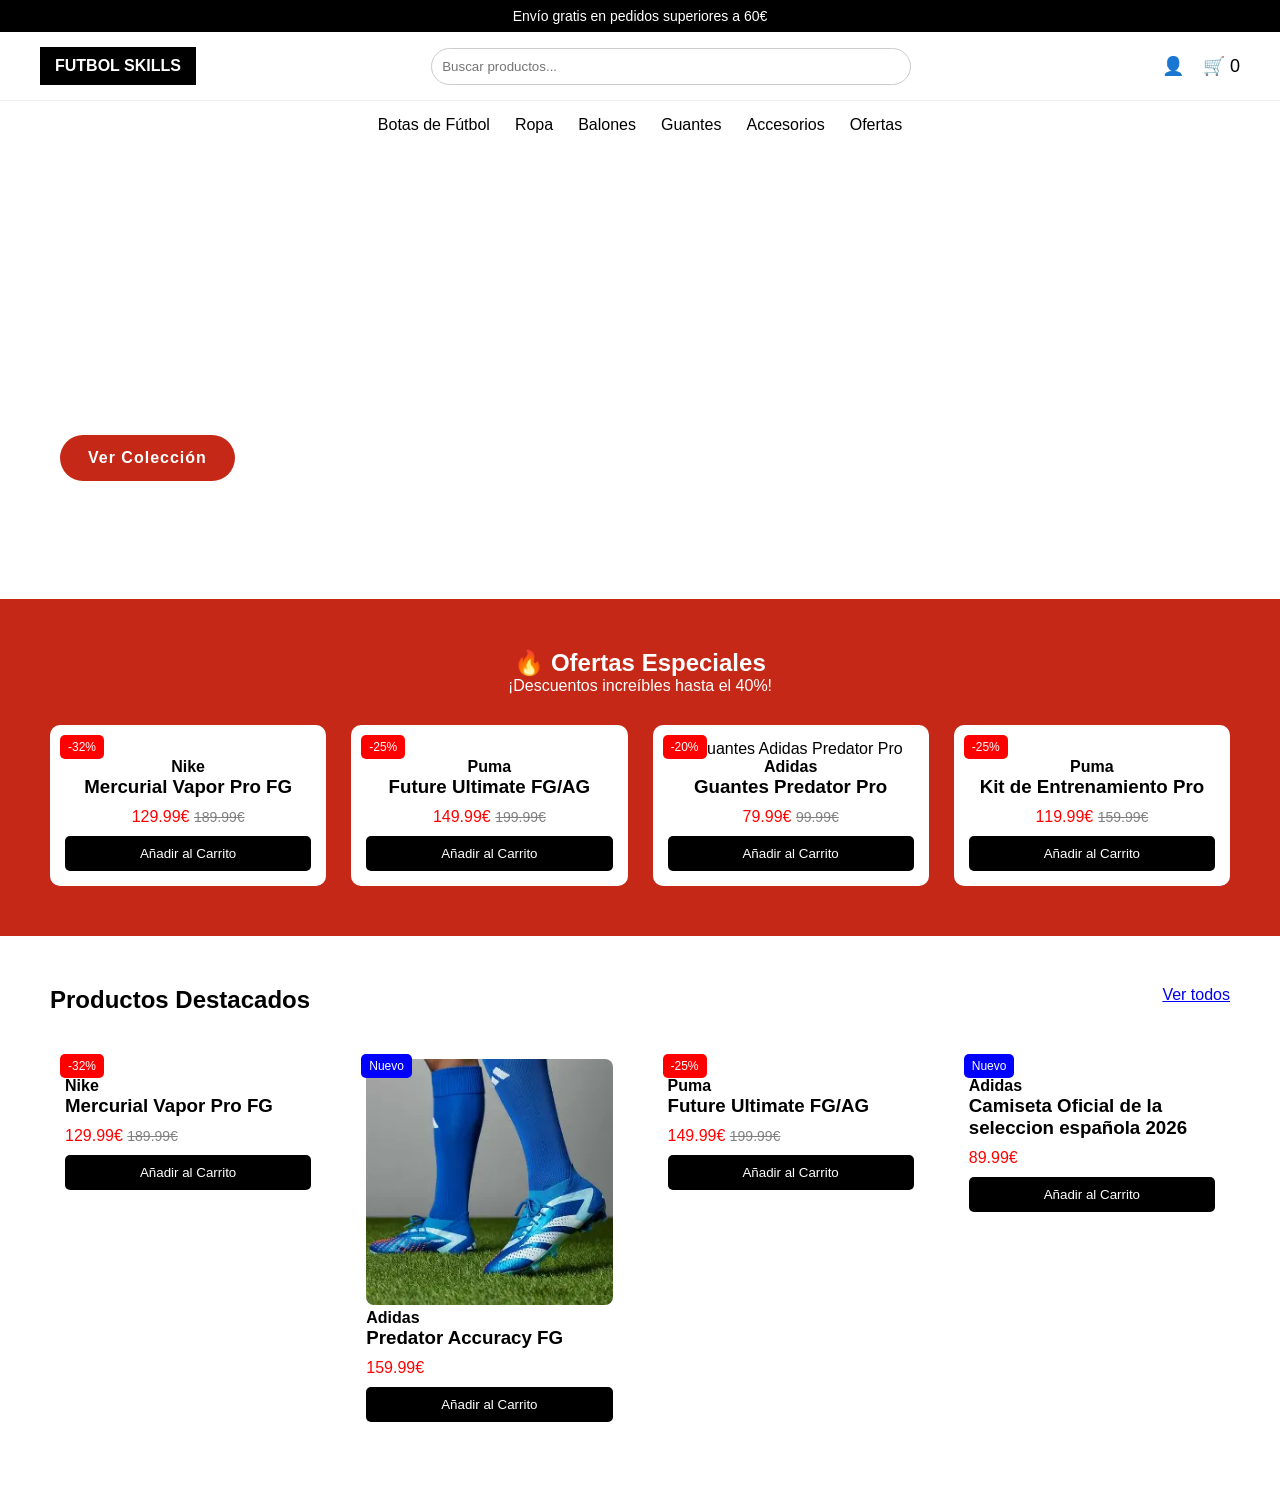
==== index.html @ 5c59137a "final" ====
<!DOCTYPE html>
<html lang="es">
<head>
    <meta charset="UTF-8">
    <title>Futbol Skills</title>
    <link rel="stylesheet" href="styles.css">
</head>
<body>

<div class="top-bar">
    Envío gratis en pedidos superiores a 60€
</div>

<header class="header">
    <div class="logo">FUTBOL SKILLS</div>

    <input type="text" placeholder="Buscar productos..." class="search">

    <div class="icons">
        <span>👤</span>
        <span>🛒 0</span>
    </div>
</header>

<nav class="nav">
    <a href="shop.html?cat=botas">Botas de Fútbol</a>
    <a href="shop.html?cat=ropa">Ropa</a>
    <a href="shop.html?cat=balones">Balones</a>
    <a href="shop.html?cat=guantes">Guantes</a>
    <a href="shop.html?cat=accesorios">Accesorios</a>
    <a href="shop.html?cat=ofertas">Ofertas</a>
    
</nav>

<section class="hero">
    <div class="hero-content">
        <h1>Nueva Colección 2025</h1>
        <p>Descubre las últimas botas de fútbol de las mejores marcas</p>
        <a href="collection.html" class="btn-primary">Ver Colección</a>

    </div>
</section>

<section class="offers">
    <h2>🔥 Ofertas Especiales</h2>
    <p>¡Descuentos increíbles hasta el 40%!</p>

    <div class="products">
        <div class="card">
            <span class="badge">-32%</span>
            <img src="https://static.nike.com/a/images/t_web_pdp_535_v2/f_auto,u_9ddf04c7-2a9a-4d76-add1-d15af8f0263d,c_scale,fl_relative,w_1.0,h_1.0,fl_layer_apply/d14f8b26-dafa-4629-aff4-c6bb5139a7db/ZM+VAPOR+16+ELITE+FG.png" alt="">
            <h4>Nike</h4>
            <h3>Mercurial Vapor Pro FG</h3>
            <p class="price">129.99€ <span>189.99€</span></p>
            <button>Añadir al Carrito</button>
        </div>

        <div class="card">
            <span class="badge">-25%</span>
            <img src="https://dam.elcorteingles.es/producto/www-001066969633073-00.jpg?impolicy=Resize&width=1200&height=1200" alt="">
            <h4>Puma</h4>
            <h3>Future Ultimate FG/AG</h3>
            <p class="price">149.99€ <span>199.99€</span></p>
            <button>Añadir al Carrito</button>
        </div>

        <div class="card">
        <span class="badge">-20%</span>
        <img src="https://i.ebayimg.com/images/g/jFYAAOSwJNljU-gw/s-l1600.webp" alt="Guantes Adidas Predator Pro">
        <h4>Adidas</h4>
        <h3>Guantes Predator Pro</h3>
        <p class="price">79.99€ <span>99.99€</span></p>
        <button>Añadir al Carrito</button>
</div>


        <div class="card">
            <span class="badge">-25%</span>
            <img src="https://images.puma.com/image/upload/f_auto,q_auto,b_rgb:fafafa,w_600,h_600/global/658557/30/mod01/fnd/PNA/fmt/png/Camiseta-de-entrenamiento-de-f%C3%BAtbol-teamFINAL-para-hombre" alt="">
            <h4>Puma</h4>
            <h3>Kit de Entrenamiento Pro</h3>
            <p class="price">119.99€ <span>159.99€</span></p>
            <button>Añadir al Carrito</button>
        </div>
    </div>
</section>

<!-- Featured -->
<section class="featured">
    <div class="section-title">
        <h2>Productos Destacados</h2>
        <a href="#">Ver todos</a>
    </div>

    <div class="products">
        <div class="card">
            <span class="badge">-32%</span>
            <img src="https://static.nike.com/a/images/t_web_pdp_535_v2/f_auto,u_9ddf04c7-2a9a-4d76-add1-d15af8f0263d,c_scale,fl_relative,w_1.0,h_1.0,fl_layer_apply/d14f8b26-dafa-4629-aff4-c6bb5139a7db/ZM+VAPOR+16+ELITE+FG.png" alt="">
            <h4>Nike</h4>
            <h3>Mercurial Vapor Pro FG</h3>
            <p class="price">129.99€ <span>189.99€</span></p>
            <button>Añadir al Carrito</button>
        </div>

        <div class="card">
            <span class="badge new">Nuevo</span>
            <img src="[data-uri]" alt="">
            <h4>Adidas</h4>
            <h3>Predator Accuracy FG</h3>
            <p class="price">159.99€</p>
            <button>Añadir al Carrito</button>
        </div>

        <div class="card">
            <span class="badge">-25%</span>
            <img src="https://i.ebayimg.com/images/g/fQIAAOSwFY5l3JqJ/s-l960.webp" alt="">
            <h4>Puma</h4>
            <h3>Future Ultimate FG/AG</h3>
            <p class="price">149.99€ <span>199.99€</span></p>
            <button>Añadir al Carrito</button>
        </div>

        <div class="card">
            <span class="badge new">Nuevo</span>
            <img src="https://images.footballfanatics.com/spain-national-team/spain-adidas-home-shirt-2026_ss5_p-203413339+pv-1+u-e1j3uy9tjxkzfmrlhfnk+v-ussqaqsjyogtcuuugt4w.jpg?_hv=2&w=1018" alt="">
            <h4>Adidas</h4>
            <h3>Camiseta Oficial de la seleccion española 2026</h3>
            <p class="price">89.99€</p>
            <button>Añadir al Carrito</button>
        </div>
    </div>
</section>

</body>
</html>
---- styles.css ----
* {
    margin: 0;
    padding: 0;
    box-sizing: border-box;
    font-family: Arial, sans-serif;
}

.top-bar {
    background: black;
    color: white;
    text-align: center;
    padding: 8px;
    font-size: 14px;
}

.header {
    display: flex;
    align-items: center;
    justify-content: space-between;
    padding: 15px 40px;
    border-bottom: 1px solid #eee;
}

.logo {
    background: black;
    color: white;
    padding: 10px 15px;
    font-weight: bold;
}

.search {
    width: 40%;
    padding: 10px;
    border-radius: 20px;
    border: 1px solid #ccc;
}

.icons span {
    margin-left: 15px;
    font-size: 18px;
}

.nav {
    display: flex;
    justify-content: center;
    gap: 25px;
    padding: 15px;
}

.nav a {
    text-decoration: none;
    color: black;
    font-weight: 500;
}

.hero {
    height: 450px;
    background: url("https://images.unsplash.com/photo-1518091043644-c1d4457512c6") center/cover;
    display: flex;
    align-items: center;
    padding: 60px;
    color: white;
}

.hero-content {
    max-width: 500px;
}

.hero h1 {
    font-size: 48px;
    margin-bottom: 10px;
}

.btn-primary {
    display: inline-block;
    margin-top: 30px;   
    padding: 14px 28px;
    background: #c62817;
    color: white;
    text-decoration: none;
    font-weight: bold;
    letter-spacing: 1px;
    border-radius: 30px; 
    transition: all 0.3s ease;
}
.btn-primary:hover {
    background: black;
    transform: translateY(-2px);
}

.offers {
    background: #c62817;
    color: white;
    padding: 50px;
    text-align: center;
}

.products {
    display: grid;
    grid-template-columns: repeat(auto-fit, minmax(250px,1fr));
    gap: 25px;
    margin-top: 30px;
}

.card {
    background: white;
    color: black;
    padding: 15px;
    border-radius: 10px;
    position: relative;
}

.card img {
    width: 100%;
    border-radius: 8px;
}

.badge {
    position: absolute;
    top: 10px;
    left: 10px;
    background: red;
    color: white;
    padding: 5px 8px;
    font-size: 12px;
    border-radius: 5px;
}

.badge.new {
    background: blue;
}

.price {
    color: red;
    margin: 10px 0;
}

.price span {
    text-decoration: line-through;
    color: gray;
    font-size: 14px;
}

.card button {
    width: 100%;
    padding: 10px;
    background: black;
    color: white;
    border: none;
    border-radius: 5px;
    cursor: pointer;
}

.featured {
    padding: 50px;
}

.section-title {
    display: flex;
    justify-content: space-between;
    margin-bottom: 20px;
}
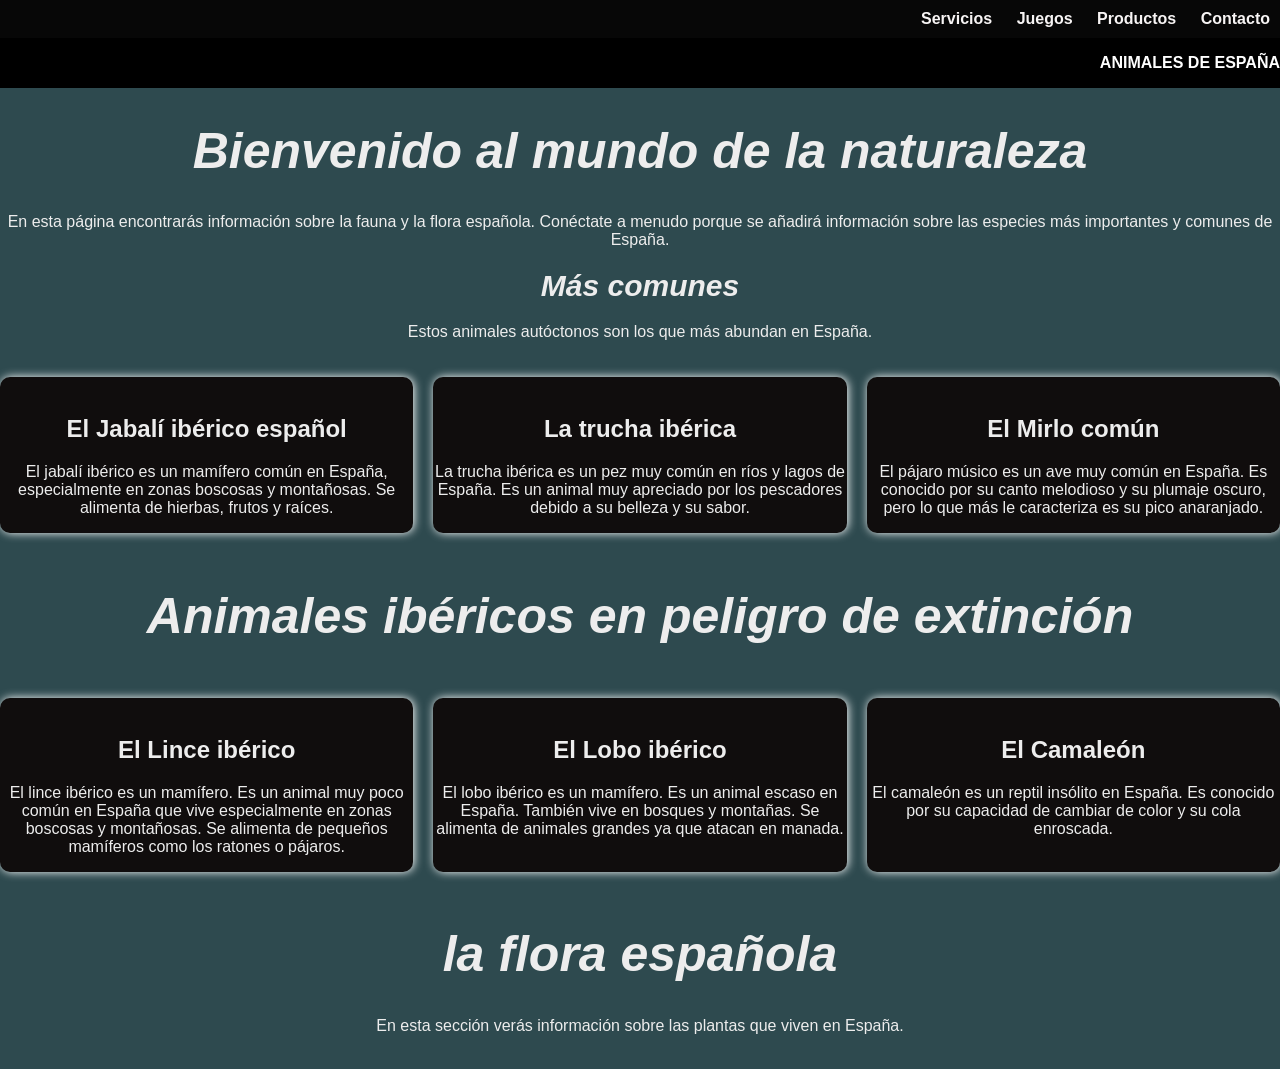
==== commit dc21ff9e: "hola" ====
--- a/index.html
+++ b/index.html
@@ -1,135 +1,110 @@
 <!DOCTYPE html>
-<html lang="es">
+<html lang="en">
+    <html>
+<head>
+<title>NaturelEspaña</title>
+<link rel="stylesheet" href="style.css">
+
+<style>
+body{
+    margin:0;
+}
+
+nav{
+    text-align: right;
+    background: #070707;
+    padding: 10px;
+}
+
+nav a{
+    margin-left: 20px;
+    text-decoration: none;
+    color: rgb(247, 244, 244);
+    font-weight: bold;
+}
+</style>
+
+</head>
+
+<body>
+<nav>
+    <a href="servicios.html">Servicios</a>
+    <a href="juegos.html">Juegos</a>
+    <a href="productos.html">Productos</a>
+    <a href="contacto.html">Contacto</a>
+</nav>
+
+</body>
+</html>
 <head>
     <meta charset="UTF-8">
-    <title>Futbol Skills</title>
-    <link rel="stylesheet" href="styles.css">
+    <meta name="viewport" content="width=device-width, initial-scale=1.0">
+    <title>NaturelEspaña</title>
+    <link rel="stylesheet" href="style.css">
+
+    
 </head>
 <body>
 
-<div class="top-bar">
-    Envío gratis en pedidos superiores a 60€
+    <div class="marquee">
+   <p>ANIMALES DE ESPAÑA</p>
 </div>
 
-<header class="header">
-    <div class="logo">FUTBOL SKILLS</div>
+   <h1>Bienvenido al mundo de la naturaleza</h1>
+    <p>En esta página encontrarás información sobre la fauna y la flora española.
+    Conéctate a menudo porque se añadirá información sobre las especies más importantes y comunes de España.
+    </p>
+<h1 style="font-size: 30px;">Más comunes</h1>
+<p>Estos  animales autóctonos son los que más abundan en España.</p>
+<div class="comun">
+    <div class="card">
+        <img src="https://www.hogwildok.com/images/blog/2019/hog-tusks.jpg" alt="">
 
-    <input type="text" placeholder="Buscar productos..." class="search">
+        <h2>El Jabalí ibérico español</h2>
+        <p>El jabalí ibérico es un mamífero común en España, especialmente en zonas boscosas y montañosas. Se alimenta de hierbas, frutos y raíces.</p>
+    </div>
+    <div class="card">
+        <img src="https://cdn0.ecologiaverde.com/es/posts/9/0/8/trucha_5809_orig.jpg" alt="">
 
-    <div class="icons">
-        <span>👤</span>
-        <span>🛒 0</span>
+        <h2>La  trucha ibérica</h2>
+        <p>La trucha ibérica es un pez muy común en ríos y lagos de España. Es un animal muy apreciado por los pescadores debido a su belleza y su sabor.</p>
     </div>
-</header>
+    <div class="card">
+        <img src="https://upload.wikimedia.org/wikipedia/commons/a/a9/Common_Blackbird.jpg" alt="">
 
-<nav class="nav">
-    <a href="shop.html?cat=botas">Botas de Fútbol</a>
-    <a href="shop.html?cat=ropa">Ropa</a>
-    <a href="shop.html?cat=balones">Balones</a>
-    <a href="shop.html?cat=guantes">Guantes</a>
-    <a href="shop.html?cat=accesorios">Accesorios</a>
-    <a href="shop.html?cat=ofertas">Ofertas</a>
-    
-</nav>
+        <h2>El Mirlo común</h2>
+        <p>El pájaro músico es un ave muy común en España. Es conocido por su canto melodioso y su plumaje oscuro, pero lo que más le caracteriza es su pico anaranjado.</p>
+    </div>
+</div>
+<div>
+    <h1> Animales ibéricos en peligro de extinción</h1>
+</div>
+<div class="raros">
+    <div class="card">
+        <img src="https://upload.wikimedia.org/wikipedia/commons/thumb/8/89/Lince_ib%C3%A9rico_%28Lynx_pardinus%29%2C_Almuradiel%2C_Ciudad_Real%2C_Espa%C3%B1a%2C_2021-12-19%2C_DD_06.jpg/500px-Lince_ib%C3%A9rico_%28Lynx_pardinus%29%2C_Almuradiel%2C_Ciudad_Real%2C_Espa%C3%B1a%2C_2021-12-19%2C_DD_06.jpg" alt="">
 
-<section class="hero">
-    <div class="hero-content">
-        <h1>Nueva Colección 2025</h1>
-        <p>Descubre las últimas botas de fútbol de las mejores marcas</p>
-        <a href="collection.html" class="btn-primary">Ver Colección</a>
+        <h2>El Lince ibérico</h2>
+        <p>El lince ibérico es un mamífero. Es un animal muy poco común en España que vive especialmente en zonas boscosas y montañosas. Se alimenta de pequeños mamíferos como los ratones o pájaros.</p>
+    </div>
+    <div class="card">
+        <img src="https://upload.wikimedia.org/wikipedia/commons/thumb/7/75/Iberian_Wolf_AdF_001.jpg/500px-Iberian_Wolf_AdF_001.jpg" alt="">
 
+        <h2>El Lobo ibérico</h2>
+        <p>El lobo ibérico es un mamífero. Es un animal escaso en España. También vive en bosques y montañas. Se alimenta de animales grandes ya que atacan en manada.</p>
     </div>
-</section>
+    <div class="card">
+        <img src="https://cdn0.ecologiaverde.com/es/posts/2/3/0/camaleon_comun_1032_7_600.webp" alt="">
 
-<section class="offers">
-    <h2>🔥 Ofertas Especiales</h2>
-    <p>¡Descuentos increíbles hasta el 40%!</p>
-
-    <div class="products">
-        <div class="card">
-            <span class="badge">-32%</span>
-            <img src="https://static.nike.com/a/images/t_web_pdp_535_v2/f_auto,u_9ddf04c7-2a9a-4d76-add1-d15af8f0263d,c_scale,fl_relative,w_1.0,h_1.0,fl_layer_apply/d14f8b26-dafa-4629-aff4-c6bb5139a7db/ZM+VAPOR+16+ELITE+FG.png" alt="">
-            <h4>Nike</h4>
-            <h3>Mercurial Vapor Pro FG</h3>
-            <p class="price">129.99€ <span>189.99€</span></p>
-            <button>Añadir al Carrito</button>
-        </div>
-
-        <div class="card">
-            <span class="badge">-25%</span>
-            <img src="https://dam.elcorteingles.es/producto/www-001066969633073-00.jpg?impolicy=Resize&width=1200&height=1200" alt="">
-            <h4>Puma</h4>
-            <h3>Future Ultimate FG/AG</h3>
-            <p class="price">149.99€ <span>199.99€</span></p>
-            <button>Añadir al Carrito</button>
-        </div>
-
-        <div class="card">
-        <span class="badge">-20%</span>
-        <img src="https://i.ebayimg.com/images/g/jFYAAOSwJNljU-gw/s-l1600.webp" alt="Guantes Adidas Predator Pro">
-        <h4>Adidas</h4>
-        <h3>Guantes Predator Pro</h3>
-        <p class="price">79.99€ <span>99.99€</span></p>
-        <button>Añadir al Carrito</button>
+        <h2>El Camaleón </h2>
+        <p>El camaleón es un reptil insólito en España. Es conocido por su capacidad de cambiar de color y su cola enroscada.</p>
+    </div>
 </div>
-
-
-        <div class="card">
-            <span class="badge">-25%</span>
-            <img src="https://images.puma.com/image/upload/f_auto,q_auto,b_rgb:fafafa,w_600,h_600/global/658557/30/mod01/fnd/PNA/fmt/png/Camiseta-de-entrenamiento-de-f%C3%BAtbol-teamFINAL-para-hombre" alt="">
-            <h4>Puma</h4>
-            <h3>Kit de Entrenamiento Pro</h3>
-            <p class="price">119.99€ <span>159.99€</span></p>
-            <button>Añadir al Carrito</button>
-        </div>
-    </div>
-</section>
-
-<!-- Featured -->
-<section class="featured">
-    <div class="section-title">
-        <h2>Productos Destacados</h2>
-        <a href="#">Ver todos</a>
-    </div>
-
-    <div class="products">
-        <div class="card">
-            <span class="badge">-32%</span>
-            <img src="https://static.nike.com/a/images/t_web_pdp_535_v2/f_auto,u_9ddf04c7-2a9a-4d76-add1-d15af8f0263d,c_scale,fl_relative,w_1.0,h_1.0,fl_layer_apply/d14f8b26-dafa-4629-aff4-c6bb5139a7db/ZM+VAPOR+16+ELITE+FG.png" alt="">
-            <h4>Nike</h4>
-            <h3>Mercurial Vapor Pro FG</h3>
-            <p class="price">129.99€ <span>189.99€</span></p>
-            <button>Añadir al Carrito</button>
-        </div>
-
-        <div class="card">
-            <span class="badge new">Nuevo</span>
-            <img src="[data-uri]" alt="">
-            <h4>Adidas</h4>
-            <h3>Predator Accuracy FG</h3>
-            <p class="price">159.99€</p>
-            <button>Añadir al Carrito</button>
-        </div>
-
-        <div class="card">
-            <span class="badge">-25%</span>
-            <img src="https://i.ebayimg.com/images/g/fQIAAOSwFY5l3JqJ/s-l960.webp" alt="">
-            <h4>Puma</h4>
-            <h3>Future Ultimate FG/AG</h3>
-            <p class="price">149.99€ <span>199.99€</span></p>
-            <button>Añadir al Carrito</button>
-        </div>
-
-        <div class="card">
-            <span class="badge new">Nuevo</span>
-            <img src="https://images.footballfanatics.com/spain-national-team/spain-adidas-home-shirt-2026_ss5_p-203413339+pv-1+u-e1j3uy9tjxkzfmrlhfnk+v-ussqaqsjyogtcuuugt4w.jpg?_hv=2&w=1018" alt="">
-            <h4>Adidas</h4>
-            <h3>Camiseta Oficial de la seleccion española 2026</h3>
-            <p class="price">89.99€</p>
-            <button>Añadir al Carrito</button>
-        </div>
-    </div>
-</section>
+<h1>la flora española</h1>
+<p>En esta sección verás información sobre las plantas que viven en España.</p>
+<div class="flora">
+    <div class="card">
+        <img src="" alt="">
+        
 
 </body>
-</html>
+</html>
--- a/style.css
+++ b/style.css
@@ -0,0 +1,101 @@
+
+body {
+    background-color: #2e4a4f; /* Negro claro moderno */
+    color: #ededed; /* Texto casi blanco para buen contraste */
+    font-family: Arial, Helvetica, sans-serif;
+    margin: 0;
+    padding: 0;
+    text-align: center;
+}
+
+/* Contenedor centrado opcional */
+.container {
+    max-width: 1200px;
+    margin: 0 auto;
+    padding: 20px;
+}
+
+/* Botones */
+button {
+    background-color: #1e1e1e;
+    color: #ffffff;
+    border: 1px solid #383971;
+    padding: 10px 15px;
+    border-radius: 6px;
+    cursor: pointer;
+    transition: 0.3s ease;
+}
+
+button:hover {
+    background-color: #2a2a2a;
+}
+h1 {
+    font-style: italic;
+    font-weight: bold;
+    font-size: 50px;
+}
+
+.comun{
+    display: grid;
+    grid-template-columns: repeat(3, 1fr);
+    gap: 20px;
+}
+
+.comun .card{
+    width: 100%;
+    max-width: 500px;
+    margin: 20px auto;
+    background-color: rgb(16, 13, 13);
+    box-shadow: white 1px 0px 10px;
+    border-radius: 10px;
+}
+
+.comun .card img{
+    max-width: 500px;
+    width: 100%;
+    border-radius: 30px;
+}
+
+.raros{
+    display: grid;
+    grid-template-columns: repeat(3, 1fr);
+    gap: 20px;
+}
+
+.raros .card{
+    width: 100%;
+    max-width: 500px;
+    margin: 20px auto;
+    background-color: rgb(16, 13, 13);
+    box-shadow: white 1px 0px 10px;
+    border-radius: 10px;
+}
+
+.raros .card img{
+    max-width: 500px;
+    width: 100%;
+    border-radius: 30px;
+}
+
+.marquee{
+    width:100%;
+    overflow:hidden;
+    background:black;
+    color:white;
+    font: size 10px;
+    font-weight:bold;
+    text-align:end;
+}
+
+.marquee p{
+    padding-left:0%;
+    animation:mover 15s linear infinite;
+}
+
+@keyframes mover{
+    0%{transform:translateX(0);}
+    100%{transform:translateX(-100%);}
+}
+
+
+
--- a/style.css
+++ b/style.css
@@ -0,0 +1,101 @@
+
+body {
+    background-color: #2e4a4f; /* Negro claro moderno */
+    color: #ededed; /* Texto casi blanco para buen contraste */
+    font-family: Arial, Helvetica, sans-serif;
+    margin: 0;
+    padding: 0;
+    text-align: center;
+}
+
+/* Contenedor centrado opcional */
+.container {
+    max-width: 1200px;
+    margin: 0 auto;
+    padding: 20px;
+}
+
+/* Botones */
+button {
+    background-color: #1e1e1e;
+    color: #ffffff;
+    border: 1px solid #383971;
+    padding: 10px 15px;
+    border-radius: 6px;
+    cursor: pointer;
+    transition: 0.3s ease;
+}
+
+button:hover {
+    background-color: #2a2a2a;
+}
+h1 {
+    font-style: italic;
+    font-weight: bold;
+    font-size: 50px;
+}
+
+.comun{
+    display: grid;
+    grid-template-columns: repeat(3, 1fr);
+    gap: 20px;
+}
+
+.comun .card{
+    width: 100%;
+    max-width: 500px;
+    margin: 20px auto;
+    background-color: rgb(16, 13, 13);
+    box-shadow: white 1px 0px 10px;
+    border-radius: 10px;
+}
+
+.comun .card img{
+    max-width: 500px;
+    width: 100%;
+    border-radius: 30px;
+}
+
+.raros{
+    display: grid;
+    grid-template-columns: repeat(3, 1fr);
+    gap: 20px;
+}
+
+.raros .card{
+    width: 100%;
+    max-width: 500px;
+    margin: 20px auto;
+    background-color: rgb(16, 13, 13);
+    box-shadow: white 1px 0px 10px;
+    border-radius: 10px;
+}
+
+.raros .card img{
+    max-width: 500px;
+    width: 100%;
+    border-radius: 30px;
+}
+
+.marquee{
+    width:100%;
+    overflow:hidden;
+    background:black;
+    color:white;
+    font: size 10px;
+    font-weight:bold;
+    text-align:end;
+}
+
+.marquee p{
+    padding-left:0%;
+    animation:mover 15s linear infinite;
+}
+
+@keyframes mover{
+    0%{transform:translateX(0);}
+    100%{transform:translateX(-100%);}
+}
+
+
+
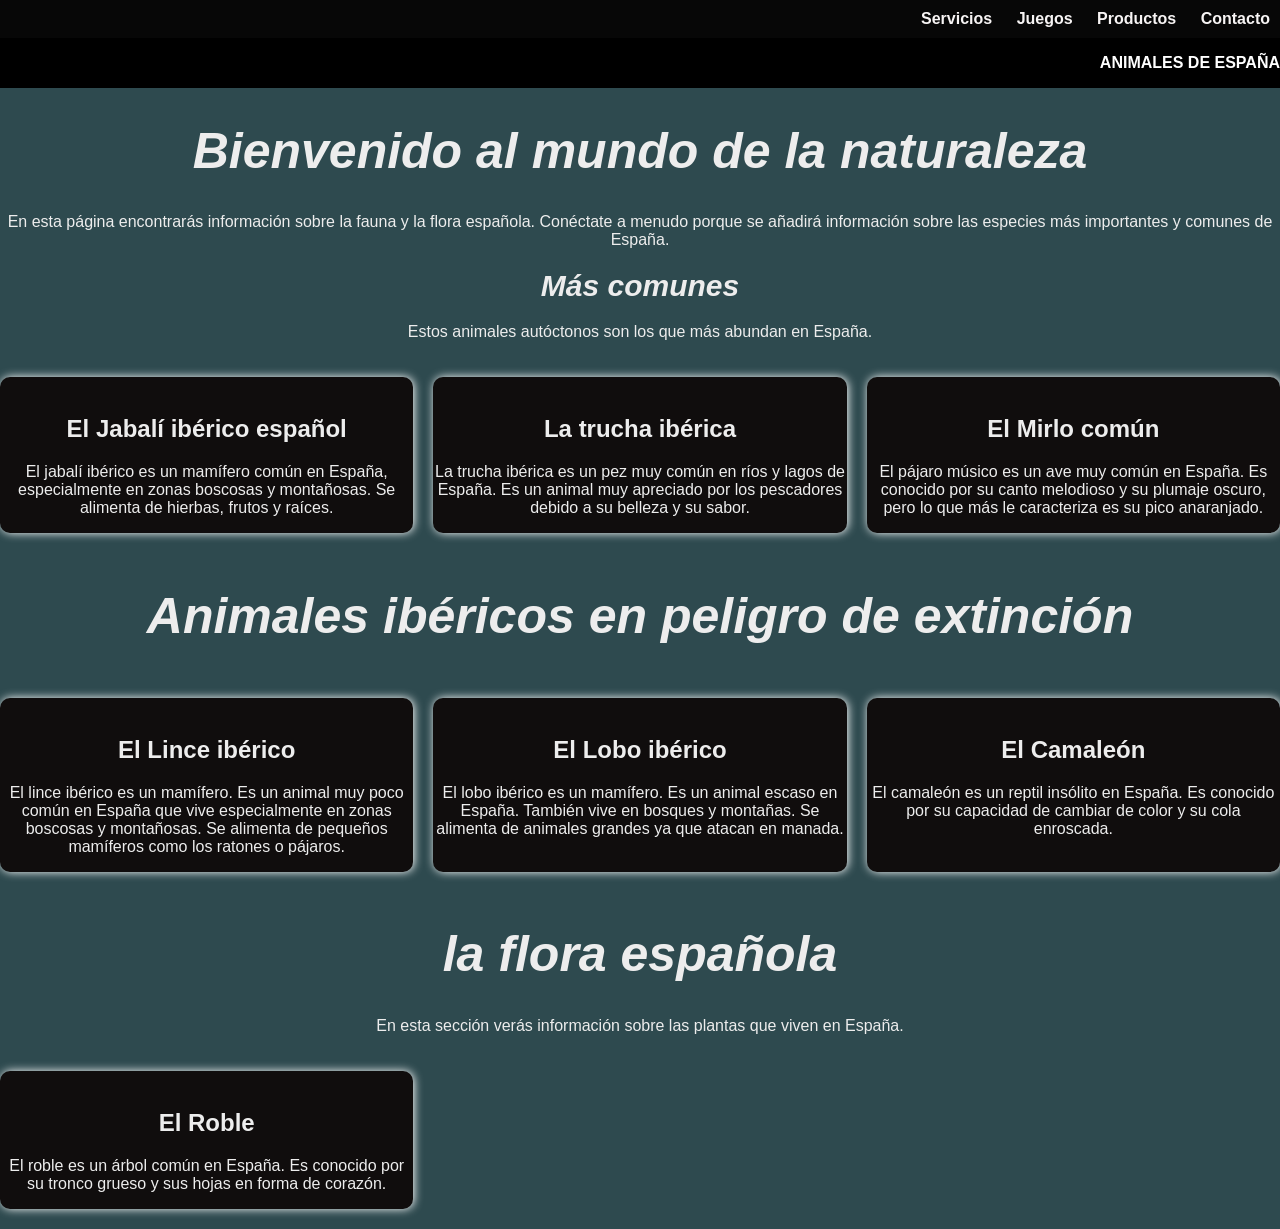
==== commit 470ec089: "soprimico" ====
--- a/index.html
+++ b/index.html
@@ -101,10 +101,13 @@
 </div>
 <h1>la flora española</h1>
 <p>En esta sección verás información sobre las plantas que viven en España.</p>
-<div class="flora">
+<div class="comun">
     <div class="card">
-        <img src="" alt="">
-        
+        <img src="https://www.hogwildok.com/images/blog/2019/hog-tusks.jpg" alt="">
+        <h2>El Roble</h2>
+        <p>El roble es un árbol común en España. Es conocido por su tronco grueso y sus hojas en forma de corazón.</p>
+    </div>
+</div>
 
 </body>
 </html>
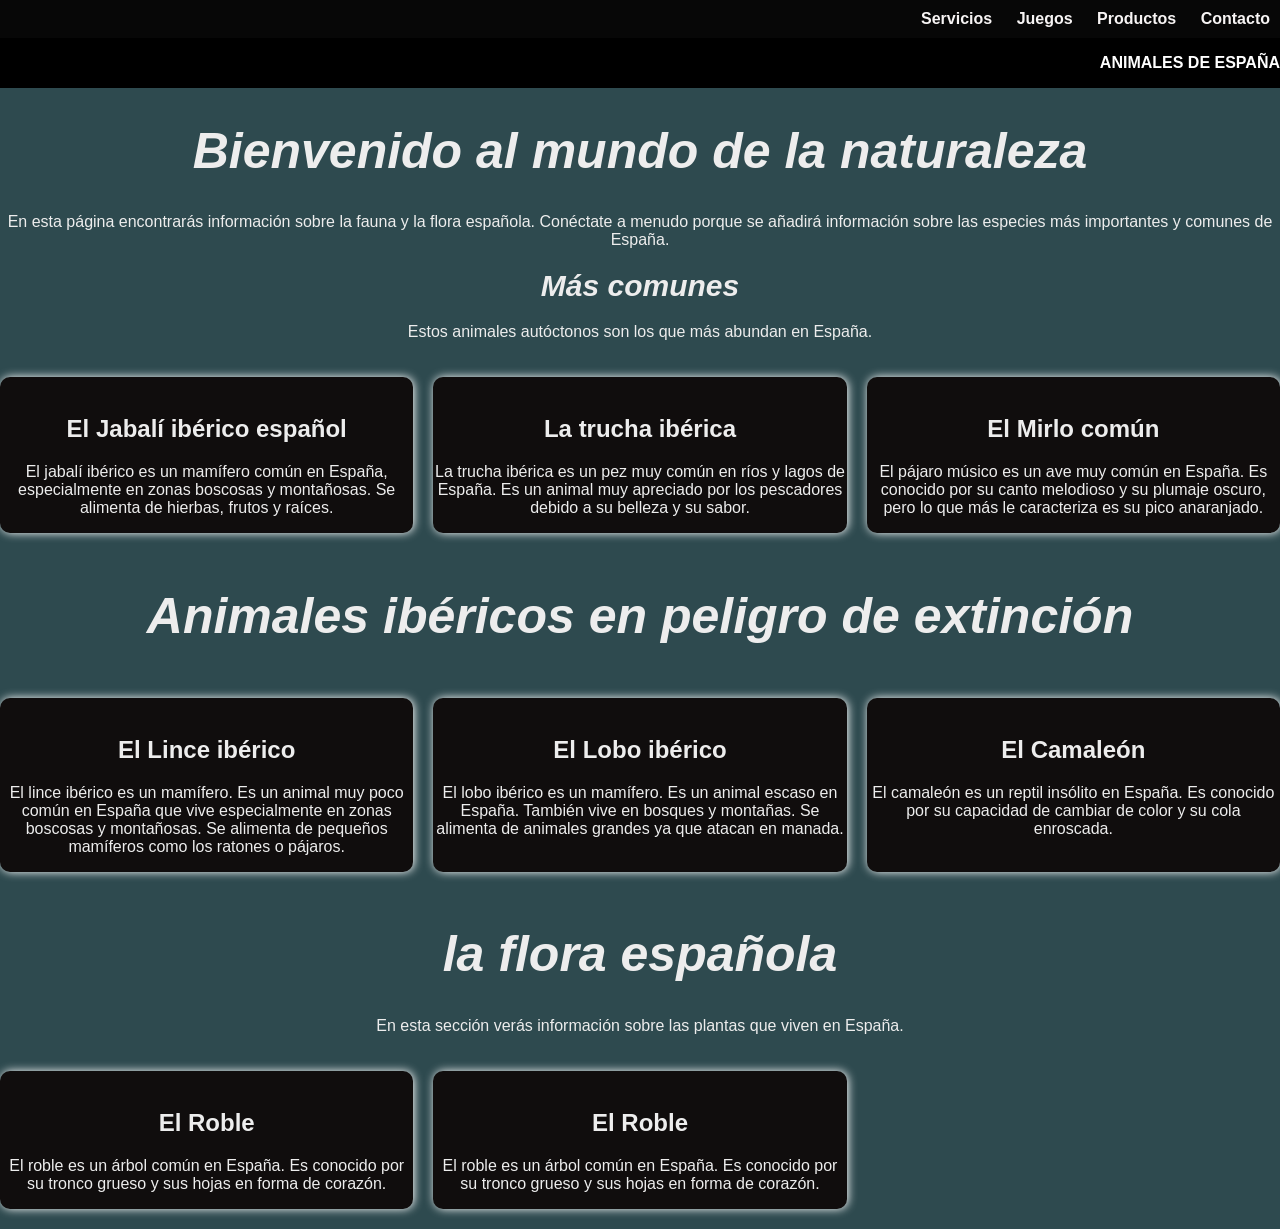
==== commit 0f8fdcd4: "index" ====
--- a/index.html
+++ b/index.html
@@ -107,6 +107,11 @@
         <h2>El Roble</h2>
         <p>El roble es un árbol común en España. Es conocido por su tronco grueso y sus hojas en forma de corazón.</p>
     </div>
+     <div class="card">
+        <img src="https://www.hogwildok.com/images/blog/2019/hog-tusks.jpg" alt="">
+        <h2>El Roble</h2>
+        <p>El roble es un árbol común en España. Es conocido por su tronco grueso y sus hojas en forma de corazón.</p>
+    </div>
 </div>
 
 </body>
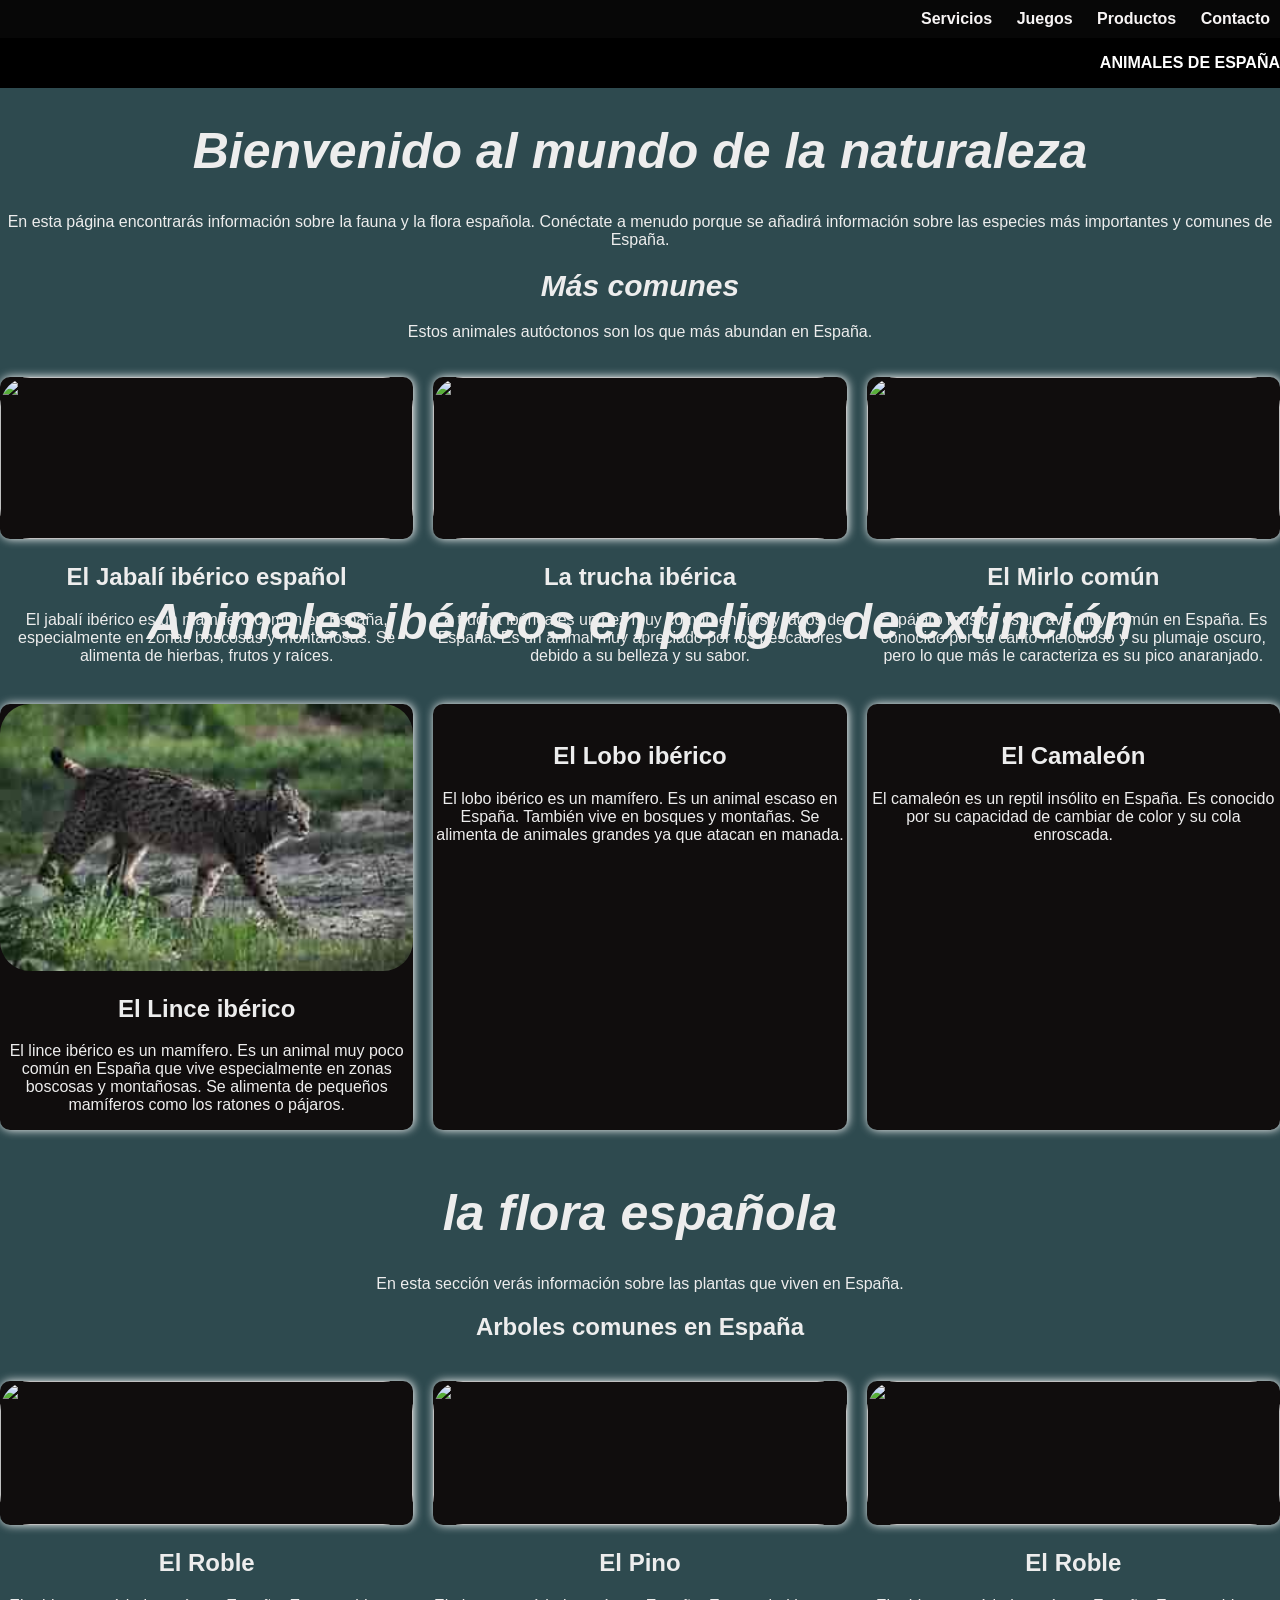
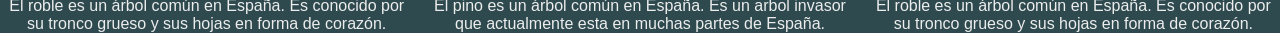
==== commit fc3d030d: "hola" ====
--- a/index.html
+++ b/index.html
@@ -81,7 +81,7 @@
 </div>
 <div class="raros">
     <div class="card">
-        <img src="https://upload.wikimedia.org/wikipedia/commons/thumb/8/89/Lince_ib%C3%A9rico_%28Lynx_pardinus%29%2C_Almuradiel%2C_Ciudad_Real%2C_Espa%C3%B1a%2C_2021-12-19%2C_DD_06.jpg/500px-Lince_ib%C3%A9rico_%28Lynx_pardinus%29%2C_Almuradiel%2C_Ciudad_Real%2C_Espa%C3%B1a%2C_2021-12-19%2C_DD_06.jpg" alt="">
+        <img src="[data-uri]" alt="">
 
         <h2>El Lince ibérico</h2>
         <p>El lince ibérico es un mamífero. Es un animal muy poco común en España que vive especialmente en zonas boscosas y montañosas. Se alimenta de pequeños mamíferos como los ratones o pájaros.</p>
@@ -101,16 +101,23 @@
 </div>
 <h1>la flora española</h1>
 <p>En esta sección verás información sobre las plantas que viven en España.</p>
+<h2>Arboles comunes en España</h2>
 <div class="comun">
     <div class="card">
-        <img src="https://www.hogwildok.com/images/blog/2019/hog-tusks.jpg" alt="">
+        <img src="https://www.lifeder.com/wp-content/uploads/2019/08/640px-M%C3%A4dapeatammik-min-1.jpg" alt="">
         <h2>El Roble</h2>
         <p>El roble es un árbol común en España. Es conocido por su tronco grueso y sus hojas en forma de corazón.</p>
     </div>
      <div class="card">
-        <img src="https://www.hogwildok.com/images/blog/2019/hog-tusks.jpg" alt="">
+        <img src="https://th.bing.com/th/id/R.e3d3824e57f952e4f70a656471dd302c?rik=sj2P0ITMvW10LQ&pid=ImgRaw&r=0" alt="">
+        <h2>El Pino</h2>
+        <p>El pino es un árbol común en España. Es un arbol invasor que actualmente esta en muchas partes de España.</p>
+    </div>
+     <div class="card">
+        <img src="https://th.bing.com/th/id/OIP.mkSu4Z_iPklLRHPvMoxB1gHaEc?w=308&h=185&c=7&r=0&o=5&dpr=1.3&pid=1.7" alt="">
         <h2>El Roble</h2>
         <p>El roble es un árbol común en España. Es conocido por su tronco grueso y sus hojas en forma de corazón.</p>
+    </div>
     </div>
 </div>
 
--- a/style.css
+++ b/style.css
@@ -8,14 +8,14 @@
     text-align: center;
 }
 
-/* Contenedor centrado opcional */
+
 .container {
     max-width: 1200px;
     margin: 0 auto;
     padding: 20px;
 }
 
-/* Botones */
+
 button {
     background-color: #1e1e1e;
     color: #ffffff;
@@ -54,6 +54,8 @@
     max-width: 500px;
     width: 100%;
     border-radius: 30px;
+    height: 100%;
+    max-height: 400px;
 }
 
 .raros{
@@ -97,5 +99,14 @@
     100%{transform:translateX(-100%);}
 }
 
+productos.html¨{
+   display: flex;
+    justify-content: center;
+    align-items: center;
+    gap: 10px;
+    
+}
+  
 
 
+
--- a/style.css
+++ b/style.css
@@ -8,14 +8,14 @@
     text-align: center;
 }
 
-/* Contenedor centrado opcional */
+
 .container {
     max-width: 1200px;
     margin: 0 auto;
     padding: 20px;
 }
 
-/* Botones */
+
 button {
     background-color: #1e1e1e;
     color: #ffffff;
@@ -54,6 +54,8 @@
     max-width: 500px;
     width: 100%;
     border-radius: 30px;
+    height: 100%;
+    max-height: 400px;
 }
 
 .raros{
@@ -97,5 +99,14 @@
     100%{transform:translateX(-100%);}
 }
 
+productos.html¨{
+   display: flex;
+    justify-content: center;
+    align-items: center;
+    gap: 10px;
+    
+}
+  
 
 
+
